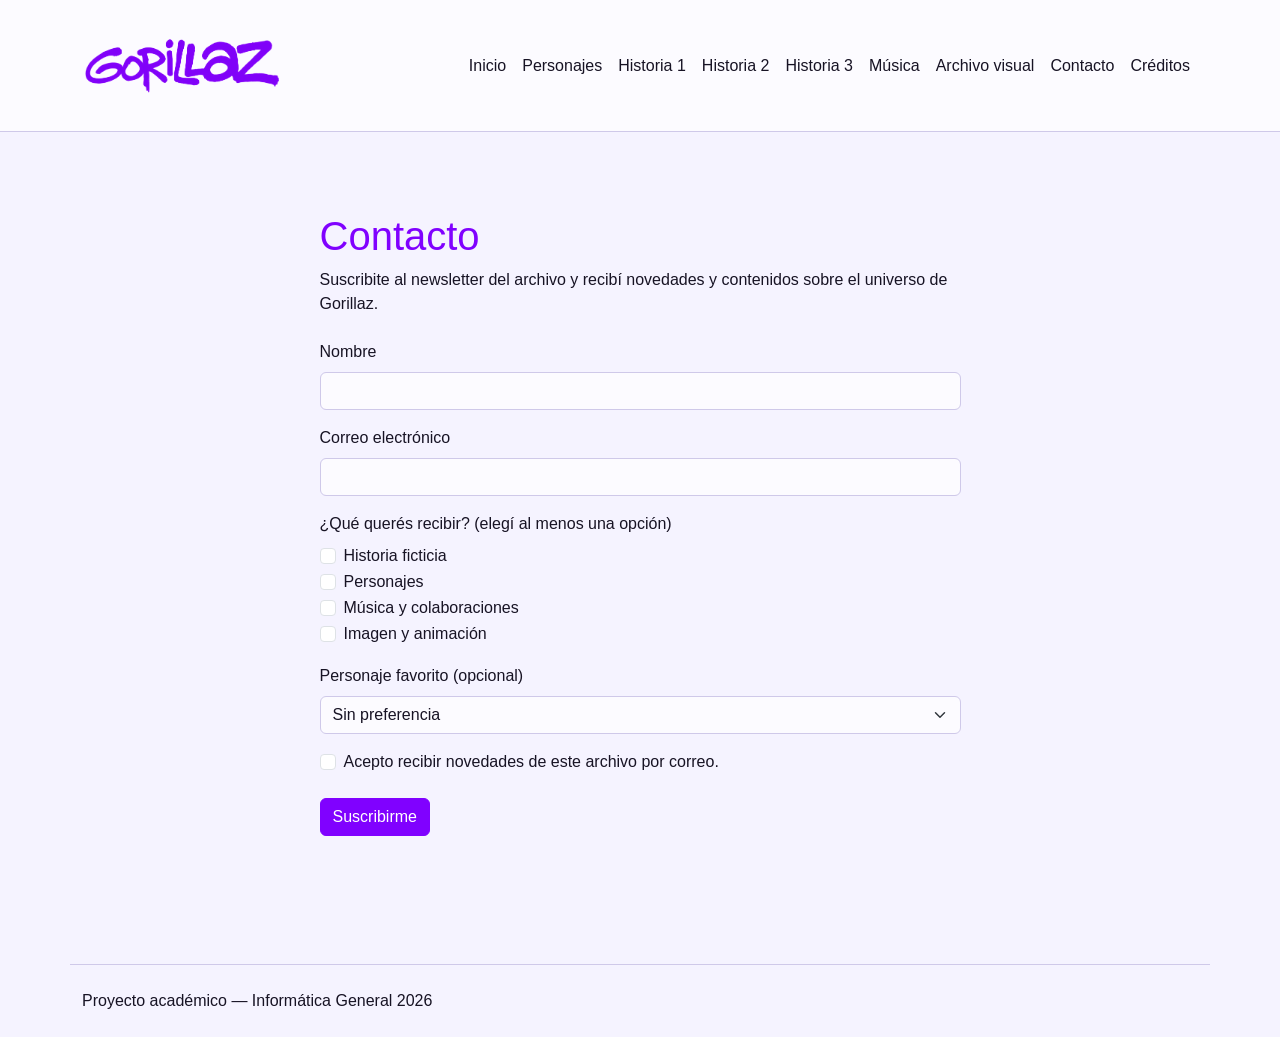
==== contacto.html @ 97f72e32 "formulario creado y se modifico el menu de personajes" ====
<!DOCTYPE html>
<html lang="es">
<head>
    <meta charset="UTF-8">
    <meta name="viewport" content="width=device-width, initial-scale=1.0">
    <title>Gorillaz | Archivo digital intervenido</title>
    <link href="https://cdn.jsdelivr.net/npm/bootstrap@5.3.9/dist/css/bootstrap.min.css" rel="stylesheet">
    <link rel="stylesheet" href="css/estilos.css">
</head>
<body>

        
<!-- ENCABEZADO -->
<header>
    <nav class="navbar navbar-expand-lg">
        <!-- navbar: define la barra de navegación de Bootstrap -->
        <!-- navbar-expand-lg: muestra el menú completo en pantallas grandes y lo convierte en hamburguesa en pantallas más chicas -->

        <div class="container py-4">
            <!-- container: centra y limita el ancho del contenido -->
            <!-- py-4: agrega espacio interno arriba y abajo -->

            <!-- Logo -->
            <a href="index.html" class="navbar-brand text-decoration-none">
                <!-- navbar-brand: identifica el logo o nombre del sitio dentro de la navegación -->
                <!-- text-decoration-none: quita el subrayado del enlace -->
                 <img src="imagenes/logo.png" alt="logo de gorillaz" class="logo">
            </a>

            <!-- Botón del menú hamburguesa -->
            <button class="navbar-toggler" type="button"
                data-bs-toggle="collapse"
                data-bs-target="#menuPrincipal"
                aria-controls="menuPrincipal"
                aria-expanded="false"
                aria-label="Abrir menú">
                <!-- navbar-toggler: aplica el estilo de Bootstrap al botón hamburguesa -->
                <!-- data-bs-toggle="collapse": indica que el botón abre y cierra un elemento desplegable -->
                <!-- data-bs-target: indica qué elemento HTML controla el botón -->
                <!-- aria-controls: identifica el menú que controla el botón -->
                <!-- aria-expanded: indica si el menú está abierto (true) o cerrado (false) -->
                <!-- aria-label: describe la función del botón para lectores de pantalla -->

                <span class="navbar-toggler-icon"></span>
                <!-- navbar-toggler-icon: muestra el ícono de las tres líneas del menú hamburguesa -->
            </button>

            <!-- Menú de navegación -->
            <div class="collapse navbar-collapse" id="menuPrincipal">
                <!-- collapse: permite ocultar y mostrar el menú -->
                <!-- navbar-collapse: adapta la disposición del menú al comportamiento de Navbar -->
                <!-- id="menuPrincipal": identifica el menú para que el botón pueda controlarlo -->

                <ul class="navbar-nav ms-auto">
                    <!-- navbar-nav: organiza los enlaces como elementos de navegación -->
                    <!-- ms-auto: empuja el menú hacia la derecha -->

                    <li class="nav-item">
                        <!-- nav-item: identifica cada elemento del menú -->
                        <a class="nav-link" href="index.html">Inicio</a>
                        <!-- nav-link: aplica los estilos de Bootstrap a cada enlace -->
                    </li>

                    <li class="nav-item">
                        <a class="nav-link" href="personajes.html">Personajes</a>
                    </li>

                    <li class="nav-item">
                        <a class="nav-link" href="historia1.html">Historia 1</a>
                    </li>

                    <li class="nav-item">
                        <a class="nav-link" href="historia2.html">Historia 2</a>
                    </li>

                    <li class="nav-item">
                        <a class="nav-link" href="historia3.html">Historia 3</a>
                    </li>

                    <li class="nav-item">
                        <a class="nav-link" href="musica.html">Música</a>
                    </li>

                    <li class="nav-item">
                        <a class="nav-link" href="archivovisual.html">Archivo visual</a>
                    </li>

                    <li class="nav-item">
                        <a class="nav-link" href="contacto.html">Contacto</a>
                    </li>

                    <li class="nav-item">
                        <a class="nav-link" href="creditos.html">Créditos</a>
                    </li>
                </ul>
            </div>
        </div>
    </nav>
</header>

  <!-- CONTENIDO -->
  <main class="container">
    <section class="bienvenida">
      <div class="row justify-content-center">
        <div class="col-lg-7">

          <h1 class="mb-2">Contacto</h1>
          <p class="mb-4">
            Suscribite al newsletter del archivo y recibí novedades y contenidos sobre el universo de Gorillaz.
          </p>

                    
          <form id="form-newsletter" novalidate>

            <div class="mb-3">
              <label for="nombre" class="form-label">Nombre</label>
              <input type="text" class="form-control" id="nombre" name="nombre"
                     autocomplete="name" maxlength="50" required>
              <div class="invalid-feedback" id="error-nombre"></div>
            </div>

            <div class="mb-3">
              <label for="email" class="form-label">Correo electrónico</label>
              <input type="email" class="form-control" id="email" name="email"
                     autocomplete="email" required>
              <div class="invalid-feedback" id="error-email"></div>
            </div>

            <fieldset class="mb-3">
              <legend class="form-label fs-6">¿Qué querés recibir? (elegí al menos una opción)</legend>

              <div class="form-check">
                <input class="form-check-input" type="checkbox" id="int-historia" name="intereses" value="Historia ficticia">
                <label class="form-check-label" for="int-historia">Historia ficticia</label>
              </div>
              <div class="form-check">
                <input class="form-check-input" type="checkbox" id="int-personajes" name="intereses" value="Personajes">
                <label class="form-check-label" for="int-personajes">Personajes</label>
              </div>
              <div class="form-check">
                <input class="form-check-input" type="checkbox" id="int-musica" name="intereses" value="Música y colaboraciones">
                <label class="form-check-label" for="int-musica">Música y colaboraciones</label>
              </div>
              <div class="form-check">
                <input class="form-check-input" type="checkbox" id="int-imagen" name="intereses" value="Imagen y animación">
                <label class="form-check-label" for="int-imagen">Imagen y animación</label>
              </div>

              <div class="invalid-feedback" id="error-intereses"></div>
            </fieldset>

            <div class="mb-3">
              <label for="personaje" class="form-label">Personaje favorito (opcional)</label>
              <select class="form-select" id="personaje" name="personaje">
                <option value="">Sin preferencia</option>
                <option value="2-D">2-D</option>
                <option value="Murdoc">Murdoc</option>
                <option value="Noodle">Noodle</option>
                <option value="Russel">Russel</option>
              </select>
            </div>

            <div class="form-check mb-4">
              <input class="form-check-input" type="checkbox" id="acepto" name="acepto" required>
              <label class="form-check-label" for="acepto">Acepto recibir novedades de este archivo por correo.</label>
              <div class="invalid-feedback" id="error-acepto"></div>
            </div>

            <button type="submit" class="btn btn-primary">Suscribirme</button>
          </form>

          <!-- Mensaje de confirmación (role="status" para que lo lean los lectores de pantalla) -->
          <div id="exito" class="alert alert-success mt-4 d-none" role="status"></div>

        </div>
      </div>
    </section>
  </main>

  <!-- PIE DE PÁGINA -->
  <footer class="container py-4 mt-5">
    <p class="mb-0">Proyecto académico — Informática General 2026</p>
  </footer>

  <script src="https://cdn.jsdelivr.net/npm/bootstrap@5.3.3/dist/js/bootstrap.bundle.min.js"></script>
  <script src="js/contacto.js"></script>
</body>
</html>
---- css/estilos.css ----
/* PALETA DE COLORES
Color principal  (#8001FF) 
Fondo (#F5F3FF) 
surface (superficie) color que queremos diferenciar del fondo general (#FCFBFF) 
Bordes y detalles decorativos  (#CFC9E9) 
Texto (#171324) 
Elementos interactivos (#7662B0) 
*/
/* ESTILOS GENERALES */
body {
    background-color: #F5F3FF;
    color: #171324;
    font-family: Arial, sans-serif;
}

/* ENCABEZADO */
header {
    background-color: #FCFBFF;
    border-bottom: 1px solid #CFC9E9;
}

/* LOGO */
.logo {
    width: 200px;
    height: auto;
}

/* ENLACES DEL MENÚ */
.navbar-nav .nav-link {
    color: #171324;
}

.navbar-nav .nav-link:hover {
    color: #8001FF;
}

/* BOTÓN HAMBURGUESA */
.navbar-toggler {
    border-color: #CFC9E9;
}

/* COLOR DEL ÍCONO HAMBURGUESA */
.navbar-toggler-icon {
    filter: invert(20%) sepia(90%) saturate(6000%) hue-rotate(260deg);
}

/* SECCIÓN DE BIENVENIDA */
.bienvenida {
    padding-top: 80px;
    padding-bottom: 80px;
}

section {
    color: #171324;
}

section h2 {
    color: #8001FF;
}

/* TÍTULOS (mismo violeta en todas las páginas) */
h1, h2 {
    color: #8001FF;
}

/* TARJETAS */
.card {
    background-color: #FCFBFF;
    border: 1px solid #CFC9E9;
    color: #171324;
}

.card-title {
    color: #171324;
}

/* BOTONES */
.btn-primary {
    background-color: #8001FF;
    border-color: #8001FF;
}

.btn-primary:hover {
    background-color: #7662B0;
    border-color: #7662B0;
}

/* FORMULARIO */
.form-label,
.form-check-label {
    color: #171324;
}

.form-control,
.form-select {
    background-color: #FCFBFF;
    border: 1px solid #CFC9E9;
    color: #171324;
}

/* Campo seleccionado (por defecto Bootstrap lo pone azul) */
.form-control:focus,
.form-select:focus {
    border-color: #8001FF;
    box-shadow: 0 0 0 0.25rem rgba(128, 1, 255, 0.25);
}

/* Casillas tildadas (por defecto son azules) */
.form-check-input:checked {
    background-color: #8001FF;
    border-color: #8001FF;
}

.form-check-input:focus {
    border-color: #8001FF;
    box-shadow: 0 0 0 0.25rem rgba(128, 1, 255, 0.25);
}

/* PIE DE PÁGINA */
footer {
    border-top: 1px solid #CFC9E9;
}

footer a {
    color: #8001FF;
    text-decoration: none;
}

footer a:hover {
    color: #7662B0;
}
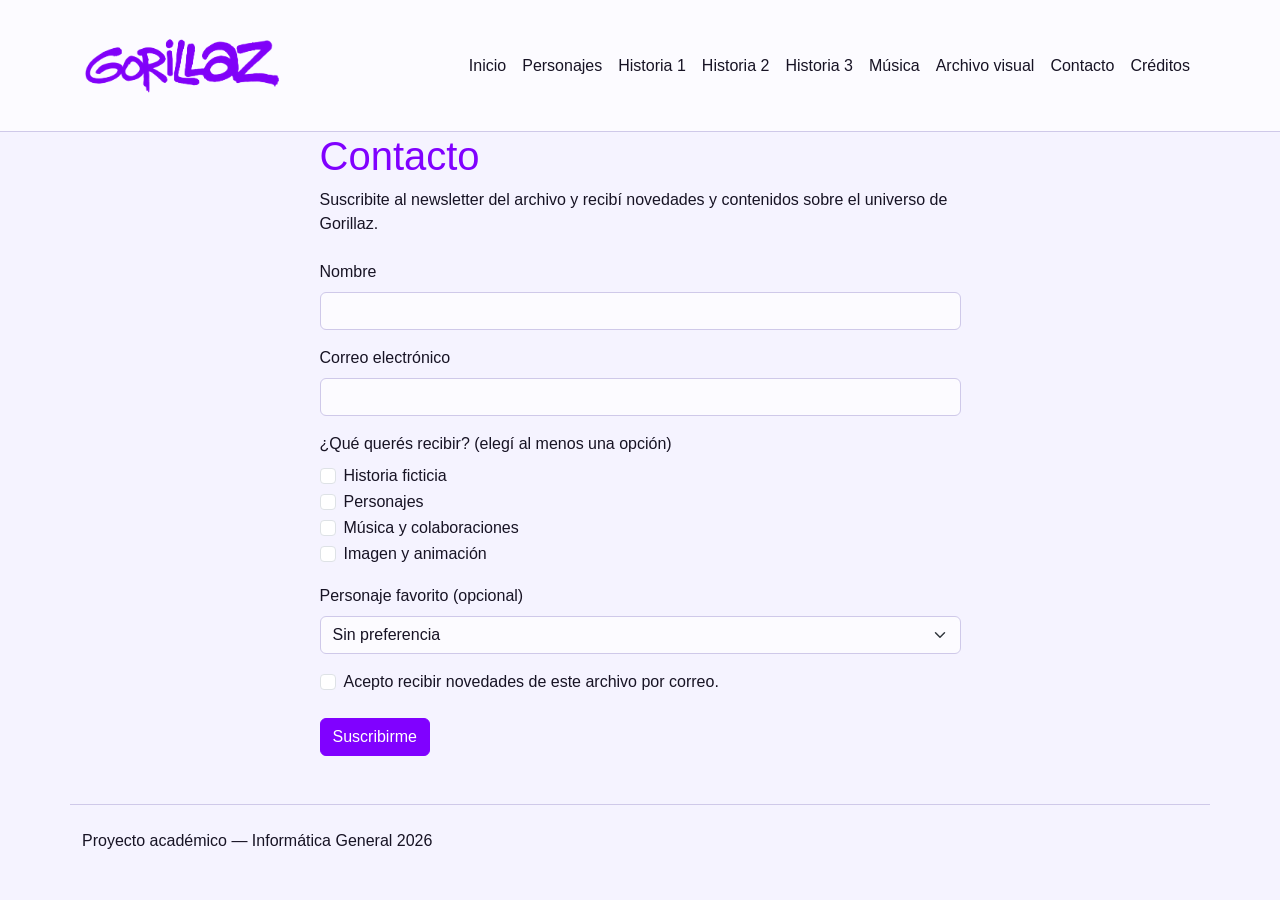
==== commit b629f84b: "ajustes de estructura html y css" ====
--- a/contacto.html
+++ b/contacto.html
@@ -100,7 +100,7 @@
 
   <!-- CONTENIDO -->
   <main class="container">
-    <section class="bienvenida">
+    <section class="contacto">
       <div class="row justify-content-center">
         <div class="col-lg-7">
 
--- a/css/estilos.css
+++ b/css/estilos.css
@@ -1,11 +1,13 @@
+
 /* PALETA DE COLORES
-Color principal  (#8001FF) 
-Fondo (#F5F3FF) 
-surface (superficie) color que queremos diferenciar del fondo general (#FCFBFF) 
-Bordes y detalles decorativos  (#CFC9E9) 
-Texto (#171324) 
-Elementos interactivos (#7662B0) 
+Color principal (#8001FF)
+Fondo (#F5F3FF)
+Surface (#FCFBFF)
+Bordes y detalles decorativos (#CFC9E9)
+Texto (#171324)
+Elementos interactivos (#7662B0)
 */
+
 /* ESTILOS GENERALES */
 body {
     background-color: #F5F3FF;
@@ -46,19 +48,38 @@
 
 /* SECCIÓN DE BIENVENIDA */
 .bienvenida {
-    padding-top: 80px;
-    padding-bottom: 80px;
+    position: relative;
+    width: 100%;
+    background-color: #171324;
 }
 
+/* IMAGEN DE BIENVENIDA */
+.bienvenida-imagen {
+    display: block;
+    width: 100%;
+    height: auto;
+}
+
+/* TEXTO DE BIENVENIDA */
+.bienvenida-texto {
+    position: absolute;
+    top: 35%;
+    left: 8%;
+    width: 35%;
+    color: #FCFBFF;
+}
+
+/* TÍTULO DE BIENVENIDA */
+.bienvenida-texto h2 {
+    color: #FCFBFF;
+}
+
+/* COLOR GENERAL DE LAS SECCIONES */
 section {
     color: #171324;
 }
 
-section h2 {
-    color: #8001FF;
-}
-
-/* TÍTULOS (mismo violeta en todas las páginas) */
+/* TÍTULOS */
 h1, h2 {
     color: #8001FF;
 }
@@ -98,14 +119,14 @@
     color: #171324;
 }
 
-/* Campo seleccionado (por defecto Bootstrap lo pone azul) */
+/* CAMPO SELECCIONADO */
 .form-control:focus,
 .form-select:focus {
     border-color: #8001FF;
     box-shadow: 0 0 0 0.25rem rgba(128, 1, 255, 0.25);
 }
 
-/* Casillas tildadas (por defecto son azules) */
+/* CASILLAS TILDADAS */
 .form-check-input:checked {
     background-color: #8001FF;
     border-color: #8001FF;
@@ -128,4 +149,42 @@
 
 footer a:hover {
     color: #7662B0;
-}+}
+
+
+/* ADAPTACIÓN DE BIENVENIDA PARA CELULARES */
+@media (max-width: 767px) {
+
+    /* Ocultar el collage */
+    .bienvenida-imagen {
+        display: none;
+    }
+
+    /* Sección de bienvenida */
+    .bienvenida {
+        min-height: auto;
+        padding: 60px 24px;
+        background-color: #171324;
+    }
+
+    /* Texto */
+    .bienvenida-texto {
+        position: static;
+        transform: none;
+        width: 100%;
+        padding: 0;
+        color: #FCFBFF;
+    }
+
+    /* Título */
+    .bienvenida-texto h2 {
+        font-size: 28px;
+        color: #FCFBFF;
+    }
+
+    /* Párrafos */
+    .bienvenida-texto p {
+        font-size: 15px;
+    }
+
+}
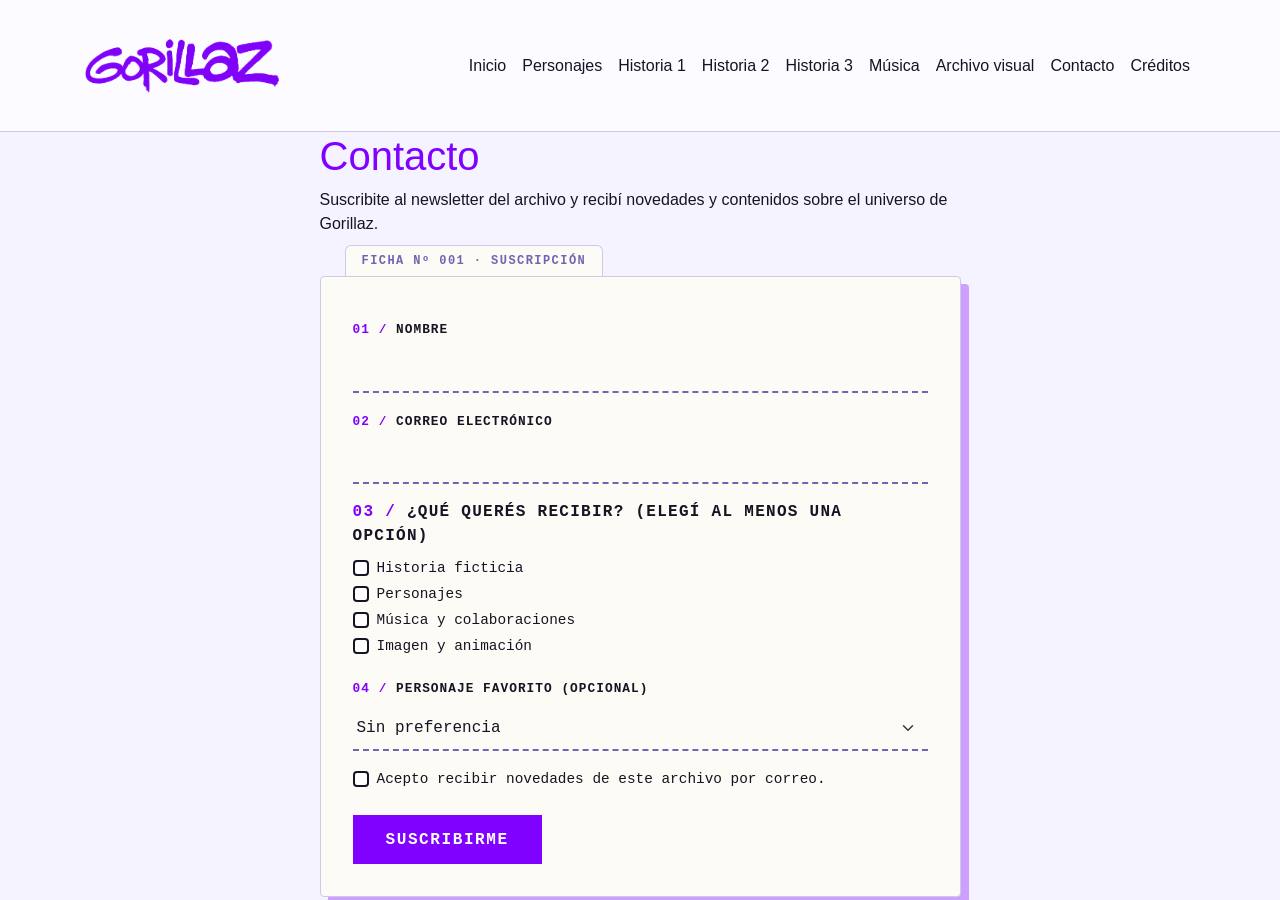
==== commit 24784298: "modificaciones en contacto" ====
--- a/contacto.html
+++ b/contacto.html
@@ -97,7 +97,6 @@
         </div>
     </nav>
 </header>
-
   <!-- CONTENIDO -->
   <main class="container">
     <section class="contacto">
@@ -109,21 +108,20 @@
             Suscribite al newsletter del archivo y recibí novedades y contenidos sobre el universo de Gorillaz.
           </p>
 
-                    
           <form id="form-newsletter" novalidate>
 
             <div class="mb-3">
               <label for="nombre" class="form-label">Nombre</label>
               <input type="text" class="form-control" id="nombre" name="nombre"
                      autocomplete="name" maxlength="50" required>
-              <div class="invalid-feedback" id="error-nombre"></div>
+              <div class="mensaje-error" id="error-nombre"></div>
             </div>
 
             <div class="mb-3">
               <label for="email" class="form-label">Correo electrónico</label>
               <input type="email" class="form-control" id="email" name="email"
                      autocomplete="email" required>
-              <div class="invalid-feedback" id="error-email"></div>
+              <div class="mensaje-error" id="error-email"></div>
             </div>
 
             <fieldset class="mb-3">
@@ -146,7 +144,7 @@
                 <label class="form-check-label" for="int-imagen">Imagen y animación</label>
               </div>
 
-              <div class="invalid-feedback" id="error-intereses"></div>
+              <div class="mensaje-error" id="error-intereses"></div>
             </fieldset>
 
             <div class="mb-3">
@@ -163,26 +161,16 @@
             <div class="form-check mb-4">
               <input class="form-check-input" type="checkbox" id="acepto" name="acepto" required>
               <label class="form-check-label" for="acepto">Acepto recibir novedades de este archivo por correo.</label>
-              <div class="invalid-feedback" id="error-acepto"></div>
+              <div class="mensaje-error" id="error-acepto"></div>
             </div>
 
             <button type="submit" class="btn btn-primary">Suscribirme</button>
           </form>
 
           <!-- Mensaje de confirmación (role="status" para que lo lean los lectores de pantalla) -->
-          <div id="exito" class="alert alert-success mt-4 d-none" role="status"></div>
+          <div id="exito" class="alert alert-success mt-4 oculto" role="status"></div>
 
         </div>
       </div>
     </section>
-  </main>
-
-  <!-- PIE DE PÁGINA -->
-  <footer class="container py-4 mt-5">
-    <p class="mb-0">Proyecto académico — Informática General 2026</p>
-  </footer>
-
-  <script src="https://cdn.jsdelivr.net/npm/bootstrap@5.3.3/dist/js/bootstrap.bundle.min.js"></script>
-  <script src="js/contacto.js"></script>
-</body>
-</html>
+  </main>
--- a/css/estilos.css
+++ b/css/estilos.css
@@ -106,85 +106,253 @@
     border-color: #7662B0;
 }
 
-/* FORMULARIO */
-.form-label,
-.form-check-label {
-    color: #171324;
-}
-
+/* ================================================
+   FORMULARIO COMO "FICHA" DE ARCHIVO
+   ================================================ */
+
+/* ---------- Fondo oscuro, como la portada: la ficha es una hoja sobre la mesa ---------- */
+.pagina-contacto {
+    background-color: #171324;
+}
+
+.pagina-contacto section {
+    color: #F5F3FF;
+}
+
+.pagina-contacto h1 {
+    color: #FFFFFF;
+}
+
+.pagina-contacto footer {
+    color: #CFC9E9;
+    border-top: 1px solid #3A3150;
+}
+
+/* ---------- La ficha: papel crema con borde de catálogo ---------- */
+#form-newsletter {
+    position: relative;
+    margin-top: 2.5rem;
+    padding: 2.5rem 2rem 2rem;
+    background-color: #FDFBF5;
+    color: #171324;
+    border: 1px solid #CFC9E9;
+    border-radius: 4px;
+    box-shadow: 8px 8px 0 rgba(128, 1, 255, 0.35); /* sombra dura, como un recorte pegado */
+    font-family: "Courier New", Courier, monospace; /* tipografía de máquina de escribir */
+    counter-reset: campo; /* para numerar los campos 01, 02, 03... */
+}
+
+/* Pestaña de carpeta con el número de ficha */
+#form-newsletter::before {
+    content: "FICHA Nº 001 · SUSCRIPCIÓN";
+    position: absolute;
+    top: -32px;
+    left: 24px;
+    padding: 6px 16px;
+    background-color: #FDFBF5;
+    border: 1px solid #CFC9E9;
+    border-bottom: none;
+    border-radius: 6px 6px 0 0;
+    font-size: 0.75rem;
+    font-weight: 700;
+    letter-spacing: 0.12em;
+    color: #7662B0;
+}
+
+/* ---------- Etiquetas numeradas, en mayúsculas ---------- */
+#form-newsletter .form-label {
+    counter-increment: campo;
+    font-size: 0.8rem;
+    font-weight: 700;
+    text-transform: uppercase;
+    letter-spacing: 0.08em;
+    color: #171324;
+}
+
+#form-newsletter .form-label::before {
+    content: counter(campo, decimal-leading-zero) " / ";
+    color: #8001FF;
+}
+
+/* ---------- Campos como renglones para completar a máquina ---------- */
 .form-control,
 .form-select {
+    background-color: transparent;
+    border-style: dashed;
+    border-width: 0 0 2px 0; /* solo línea inferior */
+    border-color: #7662B0;
+    border-radius: 0;
+    padding: 0.6rem 0.25rem;
+    font-family: "Courier New", Courier, monospace;
+    color: #171324;
+}
+
+.form-control:focus,
+.form-select:focus {
+    background-color: rgba(128, 1, 255, 0.06);
+    border-color: #8001FF;
+    box-shadow: none;
+}
+
+/* ---------- Casillas cuadradas, como un formulario en papel ---------- */
+.form-check-input {
+    border-radius: 0;
+    border: 2px solid #171324;
+    cursor: pointer;
+}
+
+.form-check-label {
+    font-size: 0.9rem;
+    cursor: pointer;
+}
+
+.form-check-label:hover {
+    color: #8001FF;
+}
+
+/* ---------- Botón tipo sello ---------- */
+#form-newsletter .btn-primary {
+    padding: 0.7rem 2rem;
+    border-radius: 0;
+    font-family: "Courier New", Courier, monospace;
+    font-weight: 700;
+    text-transform: uppercase;
+    letter-spacing: 0.1em;
+}
+
+/* ---------- Confirmación: sello de "archivado" ---------- */
+.alert-success {
+    background-color: transparent;
+    border: 3px double #8001FF;
+    border-radius: 4px;
+    color: #FFFFFF;
+    font-family: "Courier New", Courier, monospace;
+    font-weight: 700;
+    text-transform: uppercase;
+    letter-spacing: 0.06em;
+    transform: rotate(-1.5deg);
+}
+
+/* ---------- Estados de validación (los agrega y saca el JavaScript) ---------- */
+/* Solo cambian el color del borde, para no romper el estilo de "renglón" */
+.form-control.valido,
+.form-select.valido {
+    border-color: green;
+}
+
+.form-control.invalido,
+.form-select.invalido {
+    border-color: red;
+}
+
+.form-check-input.invalido {
+    border-color: red;
+}
+
+/* ---------- Mensajes de error ---------- */
+.mensaje-error {
+    color: red;
+    font-size: 0.9rem;
+}
+
+/* Este error no está pegado a un input, así que se muestra a mano con la clase "visible" */
+#error-intereses {
+    display: none;
+    color: red;
+}
+
+#error-intereses.visible {
+    display: block;
+}
+
+/* ---------- Ocultar elementos (mensaje de éxito) ---------- */
+.oculto {
+    display: none;
+}
+
+/* ---------- Celulares (siempre al final) ---------- */
+@media (max-width: 576px) {
+    #form-newsletter {
+        padding: 2rem 1.25rem 1.5rem;
+        box-shadow: 5px 5px 0 rgba(128, 1, 255, 0.35);
+    }
+
+    #form-newsletter .btn-primary {
+        width: 100%;
+    }
+}
+
+
+/* =================================
+   PÁGINA DE PERSONAJES
+================================= */
+
+/* PRESENTACIÓN */
+.personajes-intro {
+    max-width: 750px;
+}
+
+.personajes-intro h1 {
+    margin-bottom: 16px;
+}
+
+.personajes-intro p {
+    line-height: 1.7;
+}
+
+/* FICHAS */
+.ficha-personaje {
+    max-width: 1200px;
+    margin-left: auto;
+    margin-right: auto;
     background-color: #FCFBFF;
     border: 1px solid #CFC9E9;
-    color: #171324;
-}
-
-/* CAMPO SELECCIONADO */
-.form-control:focus,
-.form-select:focus {
-    border-color: #8001FF;
-    box-shadow: 0 0 0 0.25rem rgba(128, 1, 255, 0.25);
-}
-
-/* CASILLAS TILDADAS */
-.form-check-input:checked {
-    background-color: #8001FF;
-    border-color: #8001FF;
-}
-
-.form-check-input:focus {
-    border-color: #8001FF;
-    box-shadow: 0 0 0 0.25rem rgba(128, 1, 255, 0.25);
-}
-
-/* PIE DE PÁGINA */
-footer {
-    border-top: 1px solid #CFC9E9;
-}
-
-footer a {
-    color: #8001FF;
-    text-decoration: none;
-}
-
-footer a:hover {
-    color: #7662B0;
-}
-
-
-/* ADAPTACIÓN DE BIENVENIDA PARA CELULARES */
+    overflow: hidden;
+}
+
+/* IMÁGENES */
+.personaje-imagen {
+    display: block;
+    width: 100%;
+    height: 380px;
+    object-fit: cover;
+}
+
+/* INFORMACIÓN */
+.personaje-info {
+    padding: 30px 35px;
+}
+
+.personaje-info h2 {
+    color: #8001FF;
+    font-size: 30px;
+    margin-bottom: 20px;
+}
+
+.personaje-info p {
+    color: #171324;
+    font-size: 15px;
+    line-height: 1.6;
+    margin-bottom: 12px;
+}
+
+.personaje-info strong {
+    color: #171324;
+}
+
+/* CELULARES */
 @media (max-width: 767px) {
 
-    /* Ocultar el collage */
-    .bienvenida-imagen {
-        display: none;
-    }
-
-    /* Sección de bienvenida */
-    .bienvenida {
-        min-height: auto;
-        padding: 60px 24px;
-        background-color: #171324;
-    }
-
-    /* Texto */
-    .bienvenida-texto {
-        position: static;
-        transform: none;
-        width: 100%;
-        padding: 0;
-        color: #FCFBFF;
-    }
-
-    /* Título */
-    .bienvenida-texto h2 {
-        font-size: 28px;
-        color: #FCFBFF;
-    }
-
-    /* Párrafos */
-    .bienvenida-texto p {
-        font-size: 15px;
-    }
-
-}
+    .personaje-imagen {
+        height: 300px;
+    }
+
+    .personaje-info {
+        padding: 24px;
+    }
+
+    .personaje-info h2 {
+        font-size: 26px;
+    }
+
+}
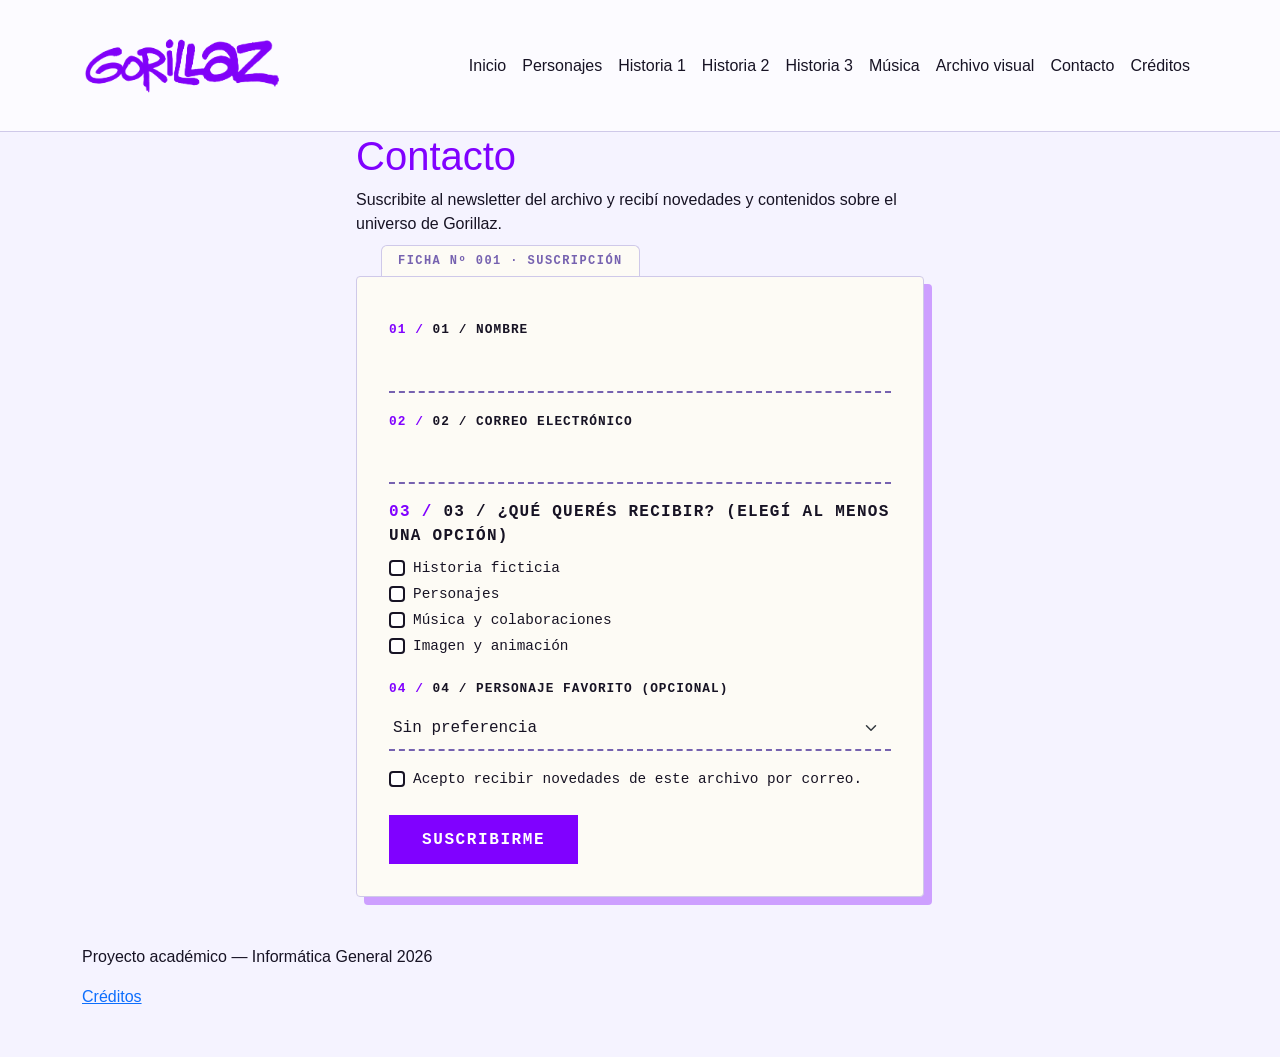
==== commit d7702e21: "modifique otra vez el formulario" ====
--- a/contacto.html
+++ b/contacto.html
@@ -97,80 +97,90 @@
         </div>
     </nav>
 </header>
-  <!-- CONTENIDO -->
-  <main class="container">
+ <!-- CONTENIDO -->
+  <main>
     <section class="contacto">
-      <div class="row justify-content-center">
-        <div class="col-lg-7">
+      <div class="contenedor-ficha">
 
-          <h1 class="mb-2">Contacto</h1>
-          <p class="mb-4">
-            Suscribite al newsletter del archivo y recibí novedades y contenidos sobre el universo de Gorillaz.
-          </p>
+        <h1 class="mb-2">Contacto</h1>
+        <p class="mb-4">
+          Suscribite al newsletter del archivo y recibí novedades y contenidos sobre el universo de Gorillaz.
+        </p>
 
-          <form id="form-newsletter" novalidate>
+        <form id="form-newsletter" novalidate>
 
-            <div class="mb-3">
-              <label for="nombre" class="form-label">Nombre</label>
-              <input type="text" class="form-control" id="nombre" name="nombre"
-                     autocomplete="name" maxlength="50" required>
-              <div class="mensaje-error" id="error-nombre"></div>
+          <div class="mb-3">
+            <label for="nombre" class="form-label">01 / Nombre</label>
+            <input type="text" class="form-control" id="nombre" name="nombre" maxlength="50" required>
+            <div class="mensaje-error" id="error-nombre"></div>
+          </div>
+
+          <div class="mb-3">
+            <label for="email" class="form-label">02 / Correo electrónico</label>
+            <input type="email" class="form-control" id="email" name="email" required>
+            <div class="mensaje-error" id="error-email"></div>
+          </div>
+
+          <fieldset class="mb-3">
+            <legend class="form-label fs-6">03 / ¿Qué querés recibir? (elegí al menos una opción)</legend>
+
+            <div class="form-check">
+              <input class="form-check-input" type="checkbox" id="int-historia" name="intereses" value="Historia ficticia">
+              <label class="form-check-label" for="int-historia">Historia ficticia</label>
+            </div>
+            <div class="form-check">
+              <input class="form-check-input" type="checkbox" id="int-personajes" name="intereses" value="Personajes">
+              <label class="form-check-label" for="int-personajes">Personajes</label>
+            </div>
+            <div class="form-check">
+              <input class="form-check-input" type="checkbox" id="int-musica" name="intereses" value="Música y colaboraciones">
+              <label class="form-check-label" for="int-musica">Música y colaboraciones</label>
+            </div>
+            <div class="form-check">
+              <input class="form-check-input" type="checkbox" id="int-imagen" name="intereses" value="Imagen y animación">
+              <label class="form-check-label" for="int-imagen">Imagen y animación</label>
             </div>
 
-            <div class="mb-3">
-              <label for="email" class="form-label">Correo electrónico</label>
-              <input type="email" class="form-control" id="email" name="email"
-                     autocomplete="email" required>
-              <div class="mensaje-error" id="error-email"></div>
-            </div>
+            <div class="mensaje-error" id="error-intereses"></div>
+          </fieldset>
 
-            <fieldset class="mb-3">
-              <legend class="form-label fs-6">¿Qué querés recibir? (elegí al menos una opción)</legend>
+          <div class="mb-3">
+            <label for="personaje" class="form-label">04 / Personaje favorito (opcional)</label>
+            <select class="form-select" id="personaje" name="personaje">
+              <option value="">Sin preferencia</option>
+              <option value="2-D">2-D</option>
+              <option value="Murdoc">Murdoc</option>
+              <option value="Noodle">Noodle</option>
+              <option value="Russel">Russel</option>
+            </select>
+          </div>
 
-              <div class="form-check">
-                <input class="form-check-input" type="checkbox" id="int-historia" name="intereses" value="Historia ficticia">
-                <label class="form-check-label" for="int-historia">Historia ficticia</label>
-              </div>
-              <div class="form-check">
-                <input class="form-check-input" type="checkbox" id="int-personajes" name="intereses" value="Personajes">
-                <label class="form-check-label" for="int-personajes">Personajes</label>
-              </div>
-              <div class="form-check">
-                <input class="form-check-input" type="checkbox" id="int-musica" name="intereses" value="Música y colaboraciones">
-                <label class="form-check-label" for="int-musica">Música y colaboraciones</label>
-              </div>
-              <div class="form-check">
-                <input class="form-check-input" type="checkbox" id="int-imagen" name="intereses" value="Imagen y animación">
-                <label class="form-check-label" for="int-imagen">Imagen y animación</label>
-              </div>
+          <div class="form-check mb-4">
+            <input class="form-check-input" type="checkbox" id="acepto" name="acepto" required>
+            <label class="form-check-label" for="acepto">Acepto recibir novedades de este archivo por correo.</label>
+            <div class="mensaje-error" id="error-acepto"></div>
+          </div>
 
-              <div class="mensaje-error" id="error-intereses"></div>
-            </fieldset>
+          <button type="submit" class="btn btn-primary">Suscribirme</button>
+        </form>
 
-            <div class="mb-3">
-              <label for="personaje" class="form-label">Personaje favorito (opcional)</label>
-              <select class="form-select" id="personaje" name="personaje">
-                <option value="">Sin preferencia</option>
-                <option value="2-D">2-D</option>
-                <option value="Murdoc">Murdoc</option>
-                <option value="Noodle">Noodle</option>
-                <option value="Russel">Russel</option>
-              </select>
-            </div>
+        <!-- Mensaje de confirmación -->
+        <div id="exito" class="alert alert-success mt-4 oculto"></div>
 
-            <div class="form-check mb-4">
-              <input class="form-check-input" type="checkbox" id="acepto" name="acepto" required>
-              <label class="form-check-label" for="acepto">Acepto recibir novedades de este archivo por correo.</label>
-              <div class="mensaje-error" id="error-acepto"></div>
-            </div>
-
-            <button type="submit" class="btn btn-primary">Suscribirme</button>
-          </form>
-
-          <!-- Mensaje de confirmación (role="status" para que lo lean los lectores de pantalla) -->
-          <div id="exito" class="alert alert-success mt-4 oculto" role="status"></div>
-
-        </div>
       </div>
     </section>
-  </main>+  </main>
+   <!-- PIE DE PÁGINA -->
+    <footer class="container py-5">
+        <!-- container: centra y limita el ancho -->
+        <!-- py-5: agrega espacio interno arriba y abajo -->
+
+        <p>Proyecto académico — Informática General 2026</p>
+        <a href="creditos.html">Créditos</a>
+    </footer>
+    <script src="https://cdn.jsdelivr.net/npm/bootstrap@5.3.9/dist/js/bootstrap.bundle.min.js"></script>
+</body>
+</html>
+  </body>
+</html>
+
--- a/css/estilos.css
+++ b/css/estilos.css
@@ -127,7 +127,12 @@
     color: #CFC9E9;
     border-top: 1px solid #3A3150;
 }
-
+/* ---------- Contenedor centrado ---------- */
+.contenedor-ficha {
+    max-width: 600px;
+    margin: 0 auto;      /* centra el bloque horizontalmente */
+    padding: 0 1rem;     /* margen a los costados en pantallas chicas */
+}
 /* ---------- La ficha: papel crema con borde de catálogo ---------- */
 #form-newsletter {
     position: relative;
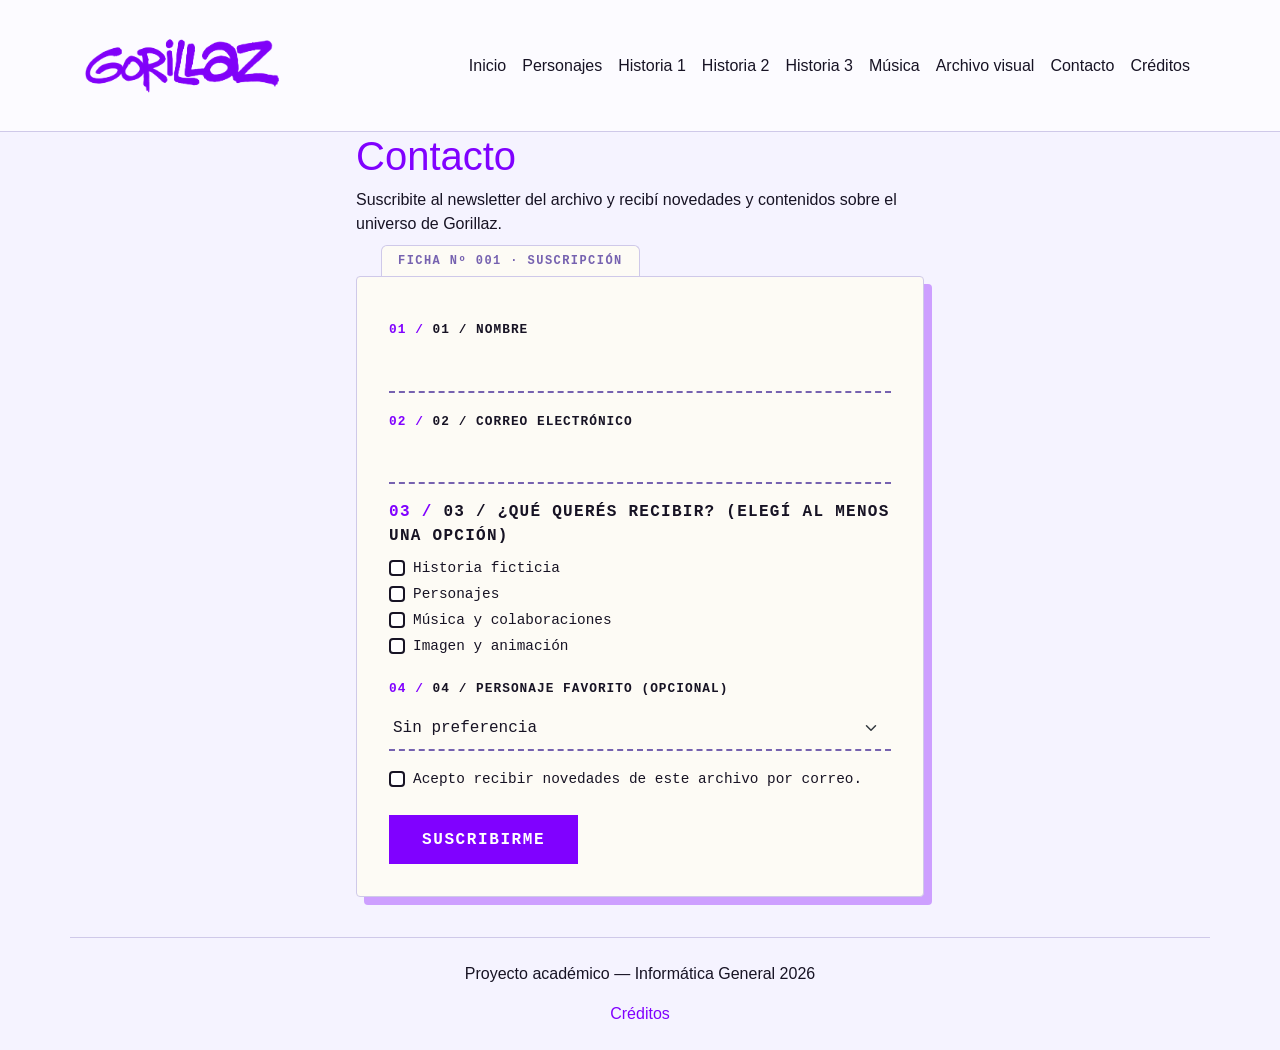
==== commit a656c113: "Modificacion de footer" ====
--- a/contacto.html
+++ b/contacto.html
@@ -170,15 +170,11 @@
       </div>
     </section>
   </main>
-   <!-- PIE DE PÁGINA -->
-    <footer class="container py-5">
-        <!-- container: centra y limita el ancho -->
-        <!-- py-5: agrega espacio interno arriba y abajo -->
-
-        <p>Proyecto académico — Informática General 2026</p>
-        <a href="creditos.html">Créditos</a>
-    </footer>
-    <script src="https://cdn.jsdelivr.net/npm/bootstrap@5.3.9/dist/js/bootstrap.bundle.min.js"></script>
+  <footer class="container py-4 text-center">
+    <p>Proyecto académico — Informática General 2026</p>
+    <a href="creditos.html">Créditos</a>
+  </footer>
+  <script src="https://cdn.jsdelivr.net/npm/bootstrap@5.3.9/dist/js/bootstrap.bundle.min.js"></script>
 </body>
 </html>
   </body>
--- a/css/estilos.css
+++ b/css/estilos.css
@@ -106,6 +106,22 @@
     border-color: #7662B0;
 }
 
+/* FOOTER GENERAL */
+
+footer.container {
+    border-top: 1px solid #CFC9E9;
+    color: #171324;
+}
+
+footer a {
+    color: #8001FF;
+    text-decoration: none;
+}
+
+footer a:hover {
+    color: #7662B0;
+}
+
 /* ================================================
    FORMULARIO COMO "FICHA" DE ARCHIVO
    ================================================ */
@@ -123,10 +139,7 @@
     color: #FFFFFF;
 }
 
-.pagina-contacto footer {
-    color: #CFC9E9;
-    border-top: 1px solid #3A3150;
-}
+
 /* ---------- Contenedor centrado ---------- */
 .contenedor-ficha {
     max-width: 600px;
@@ -275,6 +288,12 @@
     display: none;
 }
 
+/* ESPACIO ENTRE EL FORMULARIO Y EL FOOTER */
+
+.contacto {
+    padding-bottom: 40px;
+}
+
 /* ---------- Celulares (siempre al final) ---------- */
 @media (max-width: 576px) {
     #form-newsletter {
@@ -360,4 +379,27 @@
         font-size: 26px;
     }
 
+}
+
+
+/* HISTORIA 1 */
+
+.historia-imagen {
+    display: block;
+    width: 100%;
+    height: 380px;
+    object-fit: cover;
+}
+
+.historia-etiqueta {
+    color: #8001FF;
+    font-size: 13px;
+    font-weight: 600;
+    letter-spacing: 1px;
+}
+
+@media (max-width: 767px) {
+    .historia-imagen {
+        height: 280px;
+    }
 }
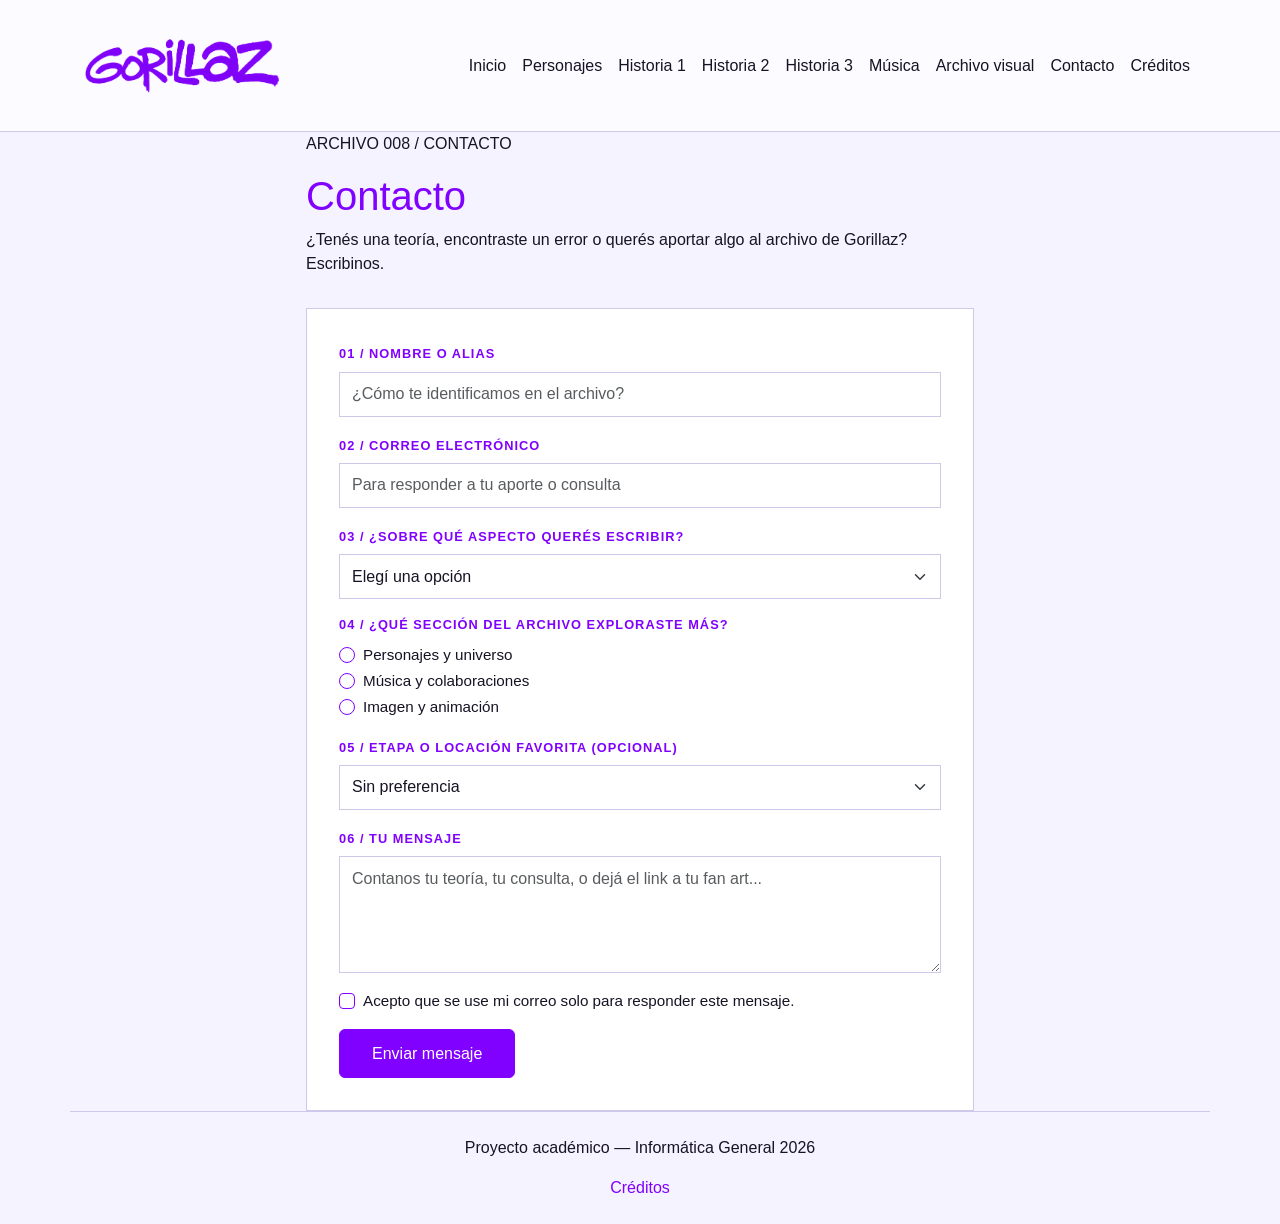
==== commit 0be8742c: "formulario modificado y creditos creado" ====
--- a/contacto.html
+++ b/contacto.html
@@ -7,9 +7,7 @@
     <link href="https://cdn.jsdelivr.net/npm/bootstrap@5.3.9/dist/css/bootstrap.min.css" rel="stylesheet">
     <link rel="stylesheet" href="css/estilos.css">
 </head>
-<body>
-
-        
+<body>    
 <!-- ENCABEZADO -->
 <header>
     <nav class="navbar navbar-expand-lg">
@@ -98,85 +96,105 @@
     </nav>
 </header>
  <!-- CONTENIDO -->
-  <main>
-    <section class="contacto">
-      <div class="contenedor-ficha">
-
-        <h1 class="mb-2">Contacto</h1>
-        <p class="mb-4">
-          Suscribite al newsletter del archivo y recibí novedades y contenidos sobre el universo de Gorillaz.
-        </p>
-
-        <form id="form-newsletter" novalidate>
-
-          <div class="mb-3">
-            <label for="nombre" class="form-label">01 / Nombre</label>
-            <input type="text" class="form-control" id="nombre" name="nombre" maxlength="50" required>
-            <div class="mensaje-error" id="error-nombre"></div>
-          </div>
-
-          <div class="mb-3">
-            <label for="email" class="form-label">02 / Correo electrónico</label>
-            <input type="email" class="form-control" id="email" name="email" required>
-            <div class="mensaje-error" id="error-email"></div>
-          </div>
-
-          <fieldset class="mb-3">
-            <legend class="form-label fs-6">03 / ¿Qué querés recibir? (elegí al menos una opción)</legend>
-
-            <div class="form-check">
-              <input class="form-check-input" type="checkbox" id="int-historia" name="intereses" value="Historia ficticia">
-              <label class="form-check-label" for="int-historia">Historia ficticia</label>
-            </div>
-            <div class="form-check">
-              <input class="form-check-input" type="checkbox" id="int-personajes" name="intereses" value="Personajes">
-              <label class="form-check-label" for="int-personajes">Personajes</label>
-            </div>
-            <div class="form-check">
-              <input class="form-check-input" type="checkbox" id="int-musica" name="intereses" value="Música y colaboraciones">
-              <label class="form-check-label" for="int-musica">Música y colaboraciones</label>
-            </div>
-            <div class="form-check">
-              <input class="form-check-input" type="checkbox" id="int-imagen" name="intereses" value="Imagen y animación">
-              <label class="form-check-label" for="int-imagen">Imagen y animación</label>
-            </div>
-
-            <div class="mensaje-error" id="error-intereses"></div>
-          </fieldset>
-
-          <div class="mb-3">
-            <label for="personaje" class="form-label">04 / Personaje favorito (opcional)</label>
-            <select class="form-select" id="personaje" name="personaje">
-              <option value="">Sin preferencia</option>
-              <option value="2-D">2-D</option>
-              <option value="Murdoc">Murdoc</option>
-              <option value="Noodle">Noodle</option>
-              <option value="Russel">Russel</option>
-            </select>
-          </div>
-
-          <div class="form-check mb-4">
-            <input class="form-check-input" type="checkbox" id="acepto" name="acepto" required>
-            <label class="form-check-label" for="acepto">Acepto recibir novedades de este archivo por correo.</label>
-            <div class="mensaje-error" id="error-acepto"></div>
-          </div>
-
-          <button type="submit" class="btn btn-primary">Suscribirme</button>
-        </form>
-
-        <!-- Mensaje de confirmación -->
-        <div id="exito" class="alert alert-success mt-4 oculto"></div>
-
-      </div>
-    </section>
-  </main>
-  <footer class="container py-4 text-center">
-    <p>Proyecto académico — Informática General 2026</p>
-    <a href="creditos.html">Créditos</a>
-  </footer>
-  <script src="https://cdn.jsdelivr.net/npm/bootstrap@5.3.9/dist/js/bootstrap.bundle.min.js"></script>
+ <!-- Pegá esto dentro del <main> de contacto.html, reemplazando el formulario del newsletter -->
+
+
+
+<section id="contacto">
+  <p>ARCHIVO 008 / CONTACTO</p>
+  <h1>Contacto</h1>
+  <p>¿Tenés una teoría, encontraste un error o querés aportar algo al archivo de Gorillaz? Escribinos.</p>
+
+  <form id="form-contacto">
+
+    <!-- 1. Identificación -->
+    <div class="mb-3">
+      <label for="nombre" class="form-label">Nombre o alias</label>
+      <input type="text" id="nombre" class="form-control" placeholder="¿Cómo te identificamos en el archivo?">
+      <p class="mensaje-error" id="error-nombre"></p>
+    </div>
+
+    <div class="mb-3">
+      <label for="email" class="form-label">Correo electrónico</label>
+      <input type="email" id="email" class="form-control" placeholder="Para responder a tu aporte o consulta">
+      <p class="mensaje-error" id="error-email"></p>
+    </div>
+
+    <!-- 2. Conexión con el universo -->
+    <div class="mb-3">
+      <label for="tema" class="form-label">¿Sobre qué aspecto querés escribir?</label>
+      <select id="tema" class="form-select">
+        <option value="">Elegí una opción</option>
+        <option value="lore">Teoría o dato del lore (personajes / lugares)</option>
+        <option value="estetica">Aporte sobre estética, animación o videoclips</option>
+        <option value="fanart">Enviar fan art o ilustración propia</option>
+        <option value="proyecto">Consulta o sugerencia sobre el proyecto web</option>
+      </select>
+      <p class="mensaje-error" id="error-tema"></p>
+    </div>
+
+    <div class="mb-3">
+      <p class="form-label">¿Qué sección del archivo exploraste más?</p>
+      <div class="form-check">
+        <input type="radio" name="seccion" id="seccion-personajes" value="personajes" class="form-check-input radio">
+        <label for="seccion-personajes" class="form-check-label">Personajes y universo</label>
+      </div>
+      <div class="form-check">
+        <input type="radio" name="seccion" id="seccion-musica" value="musica" class="form-check-input radio">
+        <label for="seccion-musica" class="form-check-label">Música y colaboraciones</label>
+      </div>
+      <div class="form-check">
+        <input type="radio" name="seccion" id="seccion-imagen" value="imagen" class="form-check-input radio">
+        <label for="seccion-imagen" class="form-check-label">Imagen y animación</label>
+      </div>
+      <p class="mensaje-error" id="error-seccion"></p>
+    </div>
+
+    <div class="mb-3">
+      <label for="etapa" class="form-label">Etapa o locación favorita (opcional)</label>
+      <select id="etapa" class="form-select">
+        <option value="">Sin preferencia</option>
+        <option value="kong">Kong Studios (Fase 1 / Fase 2)</option>
+        <option value="plastic-beach">Plastic Beach (Fase 3)</option>
+        <option value="spirit-house">Spirit House (Fase 4)</option>
+        <option value="now-now">The Now Now (Fase 5)</option>
+        <option value="cracker-island">El culto de Cracker Island (Fase 7)</option>
+        <option value="otra">Otra</option>
+      </select>
+    </div>
+
+    <!-- 3. Mensaje -->
+    <div class="mb-3">
+      <label for="mensaje" class="form-label">Tu mensaje</label>
+      <textarea id="mensaje" class="form-control" rows="4" maxlength="500"
+        placeholder="Contanos tu teoría, tu consulta, o dejá el link a tu fan art..."></textarea>
+      <p class="mensaje-error" id="error-mensaje"></p>
+    </div>
+
+    <!-- 4. Aceptación -->
+    <div class="mb-3">
+      <div class="form-check">
+        <input type="checkbox" id="acepto" class="form-check-input">
+        <label for="acepto" class="form-check-label">Acepto que se use mi correo solo para responder este mensaje.</label>
+      </div>
+      <p class="mensaje-error" id="error-acepto"></p>
+    </div>
+
+    <button type="submit" class="btn btn-primary">Enviar mensaje</button>
+
+    <div class="alert alert-success mt-4 oculto" id="mensaje-exito">
+      Mensaje archivado. Gracias por escribirnos.
+    </div>
+  </form>
+</section>
+
+
+ <footer class="container py-4 text-center">
+        <p>Proyecto académico — Informática General 2026</p>
+        <a href="creditos.html">Créditos</a>
+    </footer>
+
+    <script src="https://cdn.jsdelivr.net/npm/bootstrap@5.3.9/dist/js/bootstrap.bundle.min.js"></script>
+    <script src="js/contacto.js"></script>
 </body>
 </html>
-  </body>
-</html>
-
--- a/css/estilos.css
+++ b/css/estilos.css
@@ -126,133 +126,93 @@
    FORMULARIO COMO "FICHA" DE ARCHIVO
    ================================================ */
 
-/* ---------- Fondo oscuro, como la portada: la ficha es una hoja sobre la mesa ---------- */
-.pagina-contacto {
-    background-color: #171324;
-}
-
-.pagina-contacto section {
-    color: #F5F3FF;
-}
-
-.pagina-contacto h1 {
-    color: #FFFFFF;
-}
-
-
-/* ---------- Contenedor centrado ---------- */
-.contenedor-ficha {
-    max-width: 600px;
-    margin: 0 auto;      /* centra el bloque horizontalmente */
-    padding: 0 1rem;     /* margen a los costados en pantallas chicas */
-}
-/* ---------- La ficha: papel crema con borde de catálogo ---------- */
-#form-newsletter {
-    position: relative;
-    margin-top: 2.5rem;
-    padding: 2.5rem 2rem 2rem;
-    background-color: #FDFBF5;
-    color: #171324;
-    border: 1px solid #CFC9E9;
-    border-radius: 4px;
-    box-shadow: 8px 8px 0 rgba(128, 1, 255, 0.35); /* sombra dura, como un recorte pegado */
-    font-family: "Courier New", Courier, monospace; /* tipografía de máquina de escribir */
+/* ---------- Contenedor ---------- */
+#contacto {
+    max-width: 700px;
+    margin: 0 auto;
+    padding: 0 1rem;
+}
+
+/* ---------- La tarjeta: blanca, borde fino lavanda, sin sombras ---------- */
+#form-contacto {
+    width: 100%;
+    margin-top: 2rem;
+    padding: 2rem;
+    background-color: #FFFFFF;
+    color: #171324;
+    border: 1px solid #CFC9E9;
     counter-reset: campo; /* para numerar los campos 01, 02, 03... */
 }
 
-/* Pestaña de carpeta con el número de ficha */
-#form-newsletter::before {
-    content: "FICHA Nº 001 · SUSCRIPCIÓN";
-    position: absolute;
-    top: -32px;
-    left: 24px;
-    padding: 6px 16px;
-    background-color: #FDFBF5;
-    border: 1px solid #CFC9E9;
-    border-bottom: none;
-    border-radius: 6px 6px 0 0;
-    font-size: 0.75rem;
-    font-weight: 700;
-    letter-spacing: 0.12em;
-    color: #7662B0;
-}
-
-/* ---------- Etiquetas numeradas, en mayúsculas ---------- */
-#form-newsletter .form-label {
+/* ---------- Etiquetas numeradas, en violeta (como "01 / LOS PRIMEROS ACCIDENTES") ---------- */
+#form-contacto .form-label {
     counter-increment: campo;
     font-size: 0.8rem;
     font-weight: 700;
     text-transform: uppercase;
     letter-spacing: 0.08em;
-    color: #171324;
-}
-
-#form-newsletter .form-label::before {
+    color: #8001FF;
+}
+
+#form-contacto .form-label::before {
     content: counter(campo, decimal-leading-zero) " / ";
-    color: #8001FF;
-}
-
-/* ---------- Campos como renglones para completar a máquina ---------- */
+}
+
+/* ---------- Campos: caja con borde fino ---------- */
 .form-control,
 .form-select {
-    background-color: transparent;
-    border-style: dashed;
-    border-width: 0 0 2px 0; /* solo línea inferior */
-    border-color: #7662B0;
+    background-color: #FFFFFF;
+    border: 1px solid #CFC9E9;
     border-radius: 0;
-    padding: 0.6rem 0.25rem;
-    font-family: "Courier New", Courier, monospace;
+    padding: 0.6rem 0.75rem;
     color: #171324;
 }
 
 .form-control:focus,
 .form-select:focus {
-    background-color: rgba(128, 1, 255, 0.06);
     border-color: #8001FF;
     box-shadow: none;
 }
 
-/* ---------- Casillas cuadradas, como un formulario en papel ---------- */
+/* ---------- Radios y checkbox ---------- */
 .form-check-input {
+    border: 1px solid #8001FF;
+}
+
+.form-check-input:checked {
+    background-color: #8001FF;
+    border-color: #8001FF;
+}
+
+.form-check-input:focus {
+    box-shadow: none;
+}
+
+.form-check-label {
+    font-size: 0.95rem;
+}
+
+/* ---------- Botón ---------- */
+#form-contacto .btn-primary {
+    background-color: #8001FF;
+    border-color: #8001FF;
+    padding: 0.7rem 2rem;
+}
+
+#form-contacto .btn-primary:hover {
+    background-color: #6300C7;
+    border-color: #6300C7;
+}
+
+/* ---------- Mensaje de éxito: misma tarjeta, con borde violeta ---------- */
+.alert-success {
+    background-color: #FFFFFF;
+    border: 1px solid #8001FF;
     border-radius: 0;
-    border: 2px solid #171324;
-    cursor: pointer;
-}
-
-.form-check-label {
-    font-size: 0.9rem;
-    cursor: pointer;
-}
-
-.form-check-label:hover {
-    color: #8001FF;
-}
-
-/* ---------- Botón tipo sello ---------- */
-#form-newsletter .btn-primary {
-    padding: 0.7rem 2rem;
-    border-radius: 0;
-    font-family: "Courier New", Courier, monospace;
-    font-weight: 700;
-    text-transform: uppercase;
-    letter-spacing: 0.1em;
-}
-
-/* ---------- Confirmación: sello de "archivado" ---------- */
-.alert-success {
-    background-color: transparent;
-    border: 3px double #8001FF;
-    border-radius: 4px;
-    color: #FFFFFF;
-    font-family: "Courier New", Courier, monospace;
-    font-weight: 700;
-    text-transform: uppercase;
-    letter-spacing: 0.06em;
-    transform: rotate(-1.5deg);
+    color: #171324;
 }
 
 /* ---------- Estados de validación (los agrega y saca el JavaScript) ---------- */
-/* Solo cambian el color del borde, para no romper el estilo de "renglón" */
 .form-control.valido,
 .form-select.valido {
     border-color: green;
@@ -267,43 +227,21 @@
     border-color: red;
 }
 
-/* ---------- Mensajes de error ---------- */
+/* ---------- Mensajes de error: ocultos hasta que el JS agrega la clase "visible" ---------- */
 .mensaje-error {
+    display: none;
     color: red;
     font-size: 0.9rem;
-}
-
-/* Este error no está pegado a un input, así que se muestra a mano con la clase "visible" */
-#error-intereses {
-    display: none;
-    color: red;
-}
-
-#error-intereses.visible {
+    margin: 4px 0 0 0;
+}
+
+.mensaje-error.visible {
     display: block;
 }
 
 /* ---------- Ocultar elementos (mensaje de éxito) ---------- */
 .oculto {
     display: none;
-}
-
-/* ESPACIO ENTRE EL FORMULARIO Y EL FOOTER */
-
-.contacto {
-    padding-bottom: 40px;
-}
-
-/* ---------- Celulares (siempre al final) ---------- */
-@media (max-width: 576px) {
-    #form-newsletter {
-        padding: 2rem 1.25rem 1.5rem;
-        box-shadow: 5px 5px 0 rgba(128, 1, 255, 0.35);
-    }
-
-    #form-newsletter .btn-primary {
-        width: 100%;
-    }
 }
 
 
@@ -402,4 +340,131 @@
     .historia-imagen {
         height: 280px;
     }
-}+}
+/* ================
+   CRÉDITOS — 
+ ===================*/
+
+/* ---------- Contenedor de la página ---------- */
+.contenedor-pagina {
+    max-width: 1200px;
+    margin: 0 auto;
+    padding: 2rem 1rem 3rem;
+    color: #171324;
+}
+
+.contenedor-pagina h1 {
+    color: #8001FF;
+    font-weight: 400;
+}
+
+/* ---------- Autoras: tarjeta con foto chica y datos al costado ---------- */
+.lista-autores {
+    margin-top: 2.5rem;
+}
+
+.archivo-autor {
+    display: flex;
+    align-items: center;      /* foto y texto centrados verticalmente */
+    gap: 2.5rem;
+    padding: 2rem;
+    background-color: #FDFCFF;
+    border: 1px solid #CFC9E9;
+    margin-bottom: 2.5rem;
+}
+
+/* La segunda autora lleva la foto a la derecha (se agrega la clase "invertido" en el HTML) */
+.archivo-autor.invertido {
+    flex-direction: row-reverse;
+}
+
+/* Foto chica, vertical, con borde fino */
+.archivo-foto {
+    width: 220px;
+    height: 275px;
+    flex-shrink: 0;           /* no se achica si el texto es largo */
+    object-fit: cover;        /* recorta la foto para llenar el espacio sin deformarla */
+    object-position: center 20%;
+    border: 1px solid #CFC9E9;
+}
+
+.archivo-texto {
+    flex: 1;
+}
+
+.archivo-etiqueta {
+    margin-bottom: 0.5rem;
+    color: #171324;
+}
+
+.archivo-nombre {
+    margin-bottom: 1rem;
+    color: #8001FF;
+    font-weight: 400;
+}
+
+.archivo-texto p {
+    margin-bottom: 0.9rem;
+    line-height: 1.6;
+}
+
+/* ---------- Fichas (proceso y fuentes): tarjeta de texto ---------- */
+.ficha {
+    margin-top: 2.5rem;
+    padding: 2rem;
+    background-color: #FDFCFF;
+    border: 1px solid #CFC9E9;
+}
+
+/* El texto de data-ficha se muestra arriba, como las etiquetas "01 / ..." de Historia */
+.ficha::before {
+    content: attr(data-ficha);
+    display: block;
+    margin-bottom: 0.5rem;
+    font-size: 0.8rem;
+    font-weight: 700;
+    text-transform: uppercase;
+    letter-spacing: 0.08em;
+    color: #8001FF;
+}
+
+.titulo-ficha {
+    margin-bottom: 1rem;
+    color: #8001FF;
+    font-weight: 400;
+}
+
+.texto-proyecto {
+    max-width: 760px;
+}
+
+.texto-proyecto p,
+.texto-proyecto li {
+    line-height: 1.7;
+}
+
+.texto-proyecto ul {
+    padding-left: 1.2rem;
+}
+
+.texto-proyecto li {
+    margin-bottom: 0.4rem;
+}
+
+/* ---------- Celular: la foto pasa arriba (centrada) y el texto abajo ---------- */
+@media (max-width: 768px) {
+    .archivo-autor,
+    .archivo-autor.invertido {
+        flex-direction: column;
+        gap: 1.5rem;
+        padding: 1.5rem;
+    }
+
+    .archivo-texto {
+        width: 100%;
+    }
+
+    .ficha {
+        padding: 1.5rem;
+    }
+}
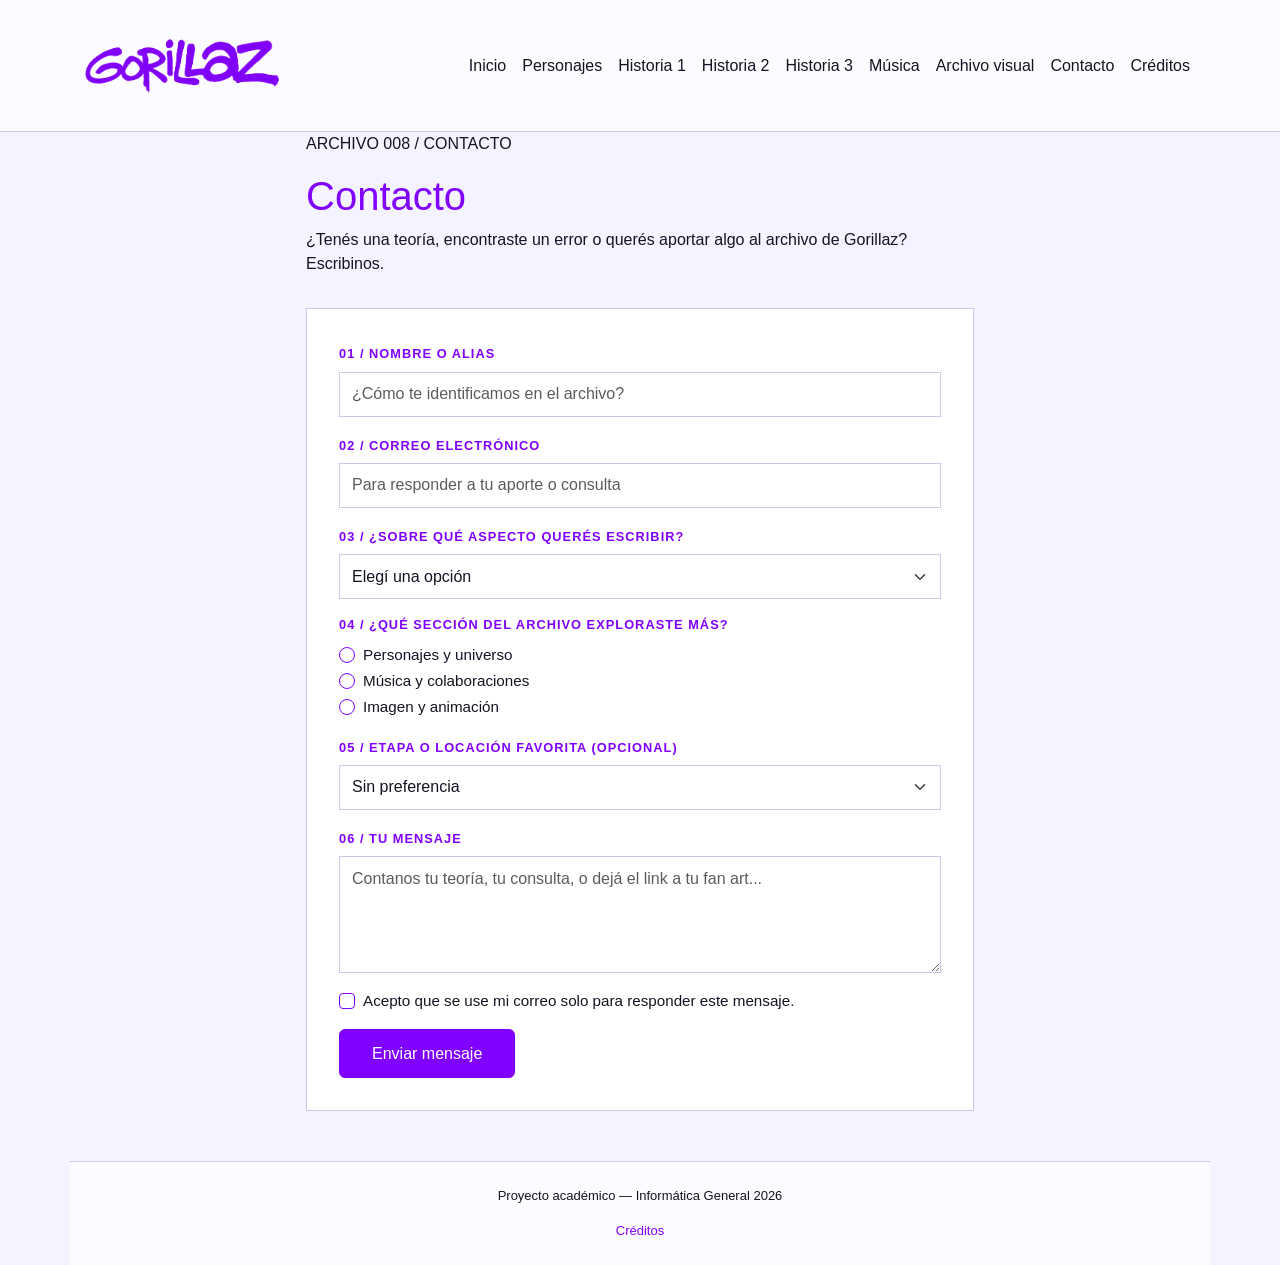
==== commit 3a5ceb9a: "Diseña  esqueleto de galería de archivo visual intervenido" ====
--- a/contacto.html
+++ b/contacto.html
@@ -96,9 +96,6 @@
     </nav>
 </header>
  <!-- CONTENIDO -->
- <!-- Pegá esto dentro del <main> de contacto.html, reemplazando el formulario del newsletter -->
-
-
 
 <section id="contacto">
   <p>ARCHIVO 008 / CONTACTO</p>
--- a/css/estilos.css
+++ b/css/estilos.css
@@ -468,3 +468,407 @@
         padding: 1.5rem;
     }
 }
+
+/* ==========================================
+   ARCHIVO VISUAL / GORILLAZ
+   Estética: archivo digital intervenido
+========================================== */
+
+
+/* INTRODUCCION */
+
+.av-intro {
+    max-width: 620px;
+    margin-top: 45px;
+    margin-bottom: 45px;
+}
+
+.av-intro-codigo {
+    display: flex;
+    justify-content: space-between;
+    gap: 15px;
+    flex-wrap: wrap;
+    font-size: 11px;
+    letter-spacing: 1px;
+    color: #8500ff;
+    border-bottom: 1px solid #cdb7ed;
+    padding-bottom: 10px;
+    margin-bottom: 25px;
+}
+
+.av-etiqueta {
+    font-size: 12px;
+    letter-spacing: 2px;
+    text-transform: uppercase;
+    margin-bottom: 12px;
+}
+
+.av-titulo {
+    font-size: 42px;
+    font-weight: normal;
+    color: #8500ff;
+    margin-bottom: 20px;
+}
+
+.av-titulo span {
+    color: #b7ed32;
+}
+
+.av-texto {
+    font-size: 16px;
+    line-height: 30px;
+    max-width: 580px;
+}
+
+
+/* NOTA DE ARCHIVO */
+
+.av-nota {
+    display: flex;
+    justify-content: space-between;
+    flex-wrap: wrap;
+    gap: 10px;
+    border-left: 3px solid #ff873c;
+    padding: 10px 12px;
+    margin-top: 25px;
+    background-color: #ebe4fa;
+    font-size: 10px;
+    letter-spacing: 1px;
+    color: #51416a;
+}
+
+
+/* FILTROS */
+
+.av-filtros {
+    display: flex;
+    align-items: center;
+    flex-wrap: wrap;
+    gap: 10px;
+    margin-bottom: 30px;
+}
+
+.av-filtros-titulo {
+    font-size: 11px;
+    letter-spacing: 1px;
+    margin: 0 8px 0 0;
+    color: #51416a;
+}
+
+.av-boton {
+    border: 1px solid #8500ff;
+    border-radius: 0;
+    padding: 9px 13px;
+    background-color: transparent;
+    color: #8500ff;
+    font-size: 13px;
+    transition: 0.3s;
+}
+
+.av-boton:hover {
+    background-color: #e8dcfa;
+    color: #8500ff;
+    border-color: #8500ff;
+}
+
+.av-boton.activo {
+    background-color: #8500ff;
+    color: white;
+    border-color: #8500ff;
+}
+
+
+/* GALERIA */
+
+.av-galeria {
+    align-items: start;
+}
+
+.av-item {
+    transition: opacity 0.3s;
+}
+
+/* Separación irregular de las fichas */
+
+.av-item:nth-child(2) {
+    margin-top: 55px;
+}
+
+.av-item:nth-child(3) {
+    margin-top: -15px;
+}
+
+.av-item:nth-child(4) {
+    margin-top: 35px;
+}
+
+
+/* FICHAS */
+
+.av-ficha {
+    display: block;
+    position: relative;
+    color: #171020;
+    text-decoration: none;
+    background-color: #fcfbff;
+    border: 1px solid #cfc3e4;
+    padding: 8px;
+    height: 100%;
+    overflow: hidden;
+}
+
+.av-ficha::before {
+    content: "";
+    position: absolute;
+    top: 0;
+    left: 0;
+    width: 35px;
+    height: 4px;
+    background-color: #b7ed32;
+    z-index: 2;
+}
+
+.av-ficha:hover {
+    color: #171020;
+    border-color: #8500ff;
+}
+
+
+/* IMAGENES */
+
+.av-imagen-contenedor {
+    position: relative;
+    overflow: hidden;
+    background-color: #21172e;
+}
+
+.av-imagen-contenedor img {
+    display: block;
+    width: 100%;
+    height: 340px;
+    object-fit: cover;
+    transition: transform 0.4s, filter 0.4s;
+}
+
+/* La primera imagen tiene más protagonismo */
+
+.av-ficha-grande .av-imagen-contenedor img {
+    height: 420px;
+}
+
+.av-ficha:hover .av-imagen-contenedor img {
+    transform: scale(1.04);
+    filter: saturate(1.15);
+}
+
+
+/* ETIQUETAS SOBRE LAS IMAGENES */
+
+.av-numero {
+    position: absolute;
+    top: 12px;
+    left: 12px;
+    background-color: #8500ff;
+    color: white;
+    font-size: 12px;
+    padding: 7px 10px;
+    letter-spacing: 1px;
+}
+
+.av-tipo {
+    position: absolute;
+    bottom: 12px;
+    left: 12px;
+    background-color: #b7ed32;
+    color: #171020;
+    padding: 6px 9px;
+    font-size: 10px;
+    font-weight: bold;
+    letter-spacing: 1px;
+}
+
+.av-marca {
+    position: absolute;
+    right: 12px;
+    top: 12px;
+    color: white;
+    border: 1px solid white;
+    padding: 6px 9px;
+    font-size: 11px;
+    letter-spacing: 1px;
+}
+
+
+/* INFORMACION DE LAS FICHAS */
+
+.av-ficha-texto {
+    padding: 18px 12px 12px;
+}
+
+.av-categoria {
+    font-size: 10px;
+    letter-spacing: 1.5px;
+    color: #8500ff;
+    margin-bottom: 10px;
+}
+
+.av-ficha-texto h2 {
+    font-size: 24px;
+    font-weight: normal;
+    color: #8500ff;
+    margin-bottom: 10px;
+}
+
+.av-ficha-texto p:not(.av-categoria) {
+    font-size: 14px;
+    line-height: 23px;
+    margin-bottom: 15px;
+}
+
+.av-coordenada {
+    display: block;
+    border-top: 1px dashed #cdb7ed;
+    padding-top: 10px;
+    font-size: 10px;
+    letter-spacing: 1px;
+    color: #777080;
+}
+
+
+/* INTERVENCION GRAFICA */
+
+.av-item:nth-child(2) .av-ficha {
+    transform: rotate(1deg);
+}
+
+.av-item:nth-child(3) .av-ficha {
+    transform: rotate(-1deg);
+}
+
+.av-item:nth-child(2) .av-ficha:hover,
+.av-item:nth-child(3) .av-ficha:hover {
+    transform: rotate(0deg);
+}
+
+
+/* MENSAJE SIN RESULTADOS */
+
+.av-vacio {
+    padding: 25px;
+    border: 1px dashed #8500ff;
+    color: #8500ff;
+    font-size: 14px;
+    text-align: center;
+}
+
+
+/* CIERRE DEL ARCHIVO */
+
+.av-cierre {
+    margin-top: 75px;
+    margin-bottom: 20px;
+    padding: 22px 0;
+    border-top: 1px solid #8500ff;
+    border-bottom: 1px solid #8500ff;
+    display: flex;
+    justify-content: space-between;
+    align-items: center;
+    flex-wrap: wrap;
+    gap: 12px;
+}
+
+.av-cierre span {
+    font-size: 10px;
+    letter-spacing: 1px;
+    color: #8500ff;
+}
+
+.av-cierre p {
+    font-size: 13px;
+    letter-spacing: 2px;
+    color: #171020;
+    margin: 0;
+}
+
+
+/* VENObOX */
+
+.vbox-container {
+    background-color: rgba(15, 5, 25, 0.96);
+}
+
+
+/* PIE DE PAGINA */
+
+footer {
+    margin-top: 50px;
+    border-top: 1px solid #d6c9ed;
+    background-color: #fcfbff;
+    font-size: 13px;
+}
+
+footer a {
+    color: #8500ff;
+    text-decoration: none;
+}
+
+footer a:hover {
+    text-decoration: underline;
+}
+
+
+/* RESPONSIVE */
+
+@media (max-width: 991px) {
+
+    .av-item:nth-child(2),
+    .av-item:nth-child(3),
+    .av-item:nth-child(4) {
+        margin-top: 0;
+    }
+
+    .av-ficha-grande .av-imagen-contenedor img {
+        height: 340px;
+    }
+
+    .av-imagen-contenedor img {
+        height: 320px;
+    }
+
+}
+
+@media (max-width: 576px) {
+
+    .av-intro {
+        margin-top: 30px;
+    }
+
+    .av-titulo {
+        font-size: 33px;
+    }
+
+    .av-filtros {
+        align-items: flex-start;
+    }
+
+    .av-filtros-titulo {
+        width: 100%;
+        margin-bottom: 5px;
+    }
+
+    .av-ficha-grande .av-imagen-contenedor img,
+    .av-imagen-contenedor img {
+        height: 280px;
+    }
+
+    .av-item:nth-child(2) .av-ficha,
+    .av-item:nth-child(3) .av-ficha {
+        transform: none;
+    }
+
+    .av-cierre {
+        flex-direction: column;
+        align-items: flex-start;
+    }
+
+}
